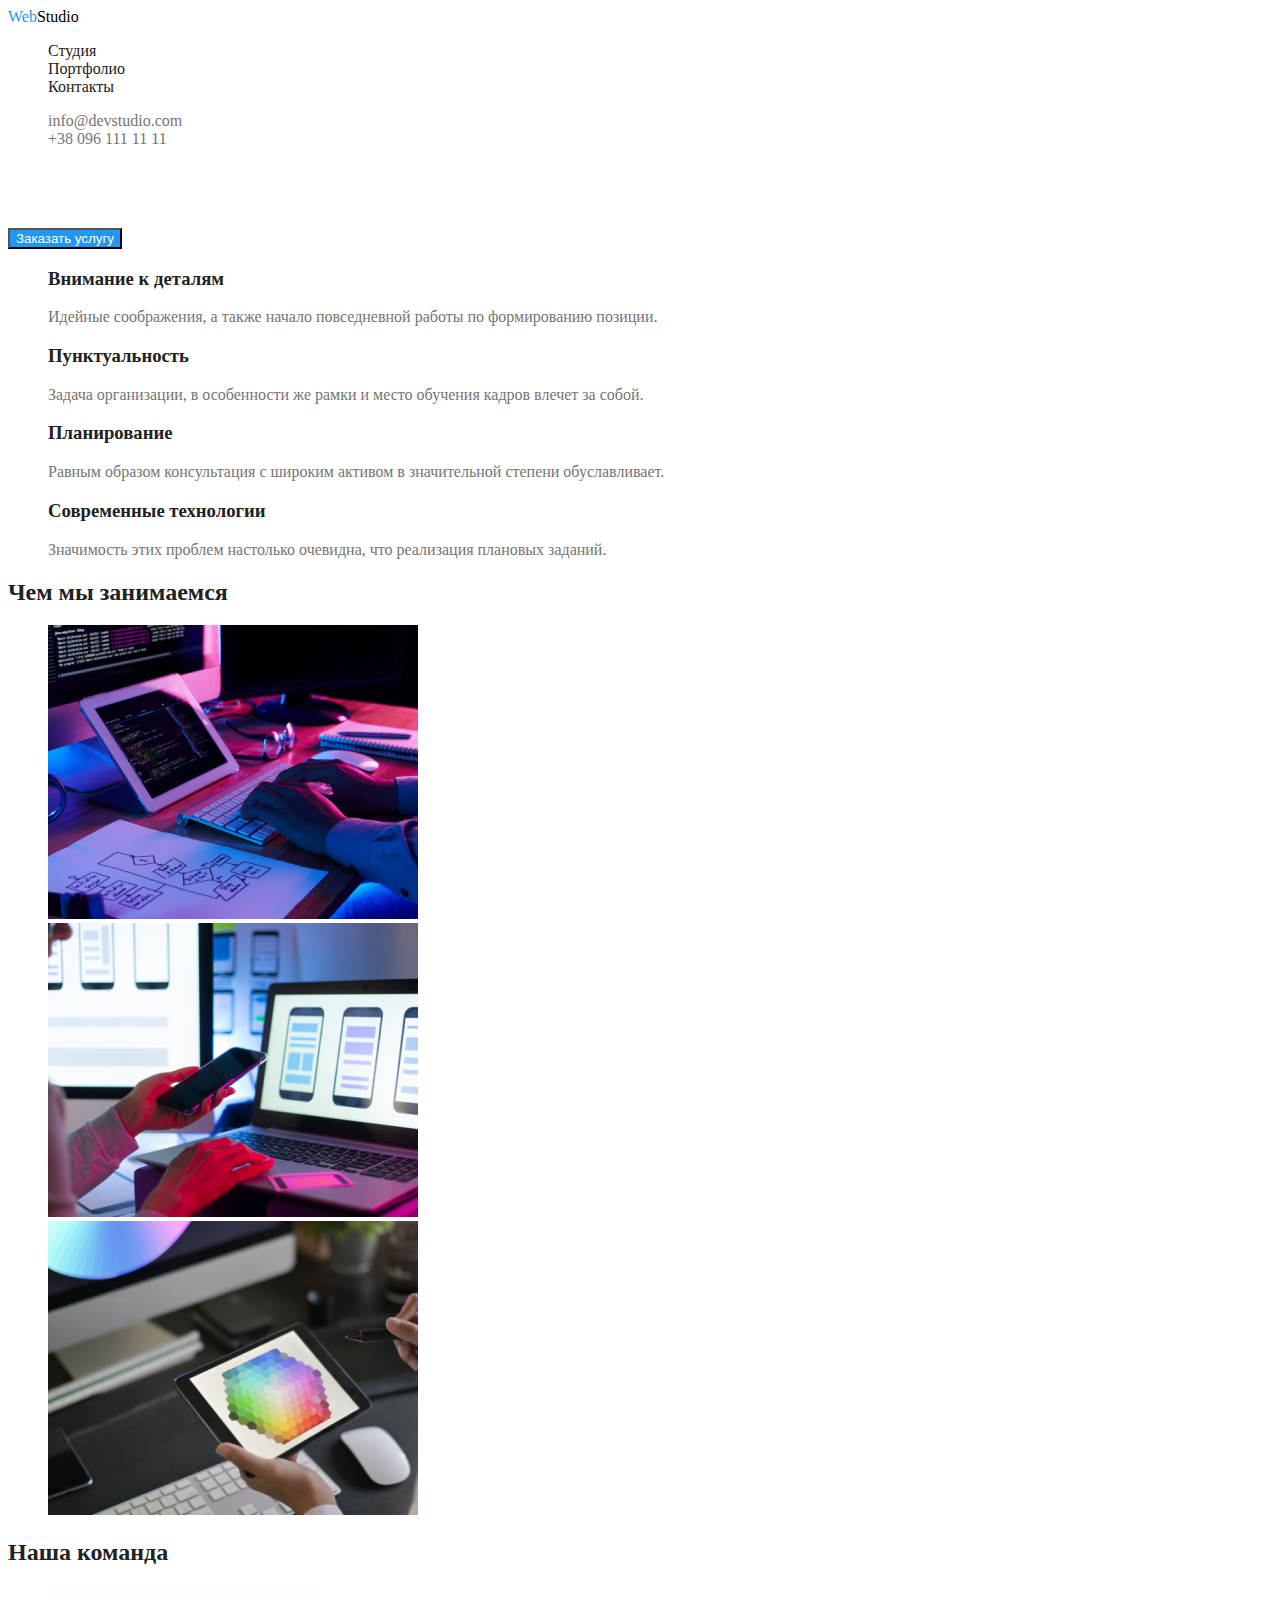
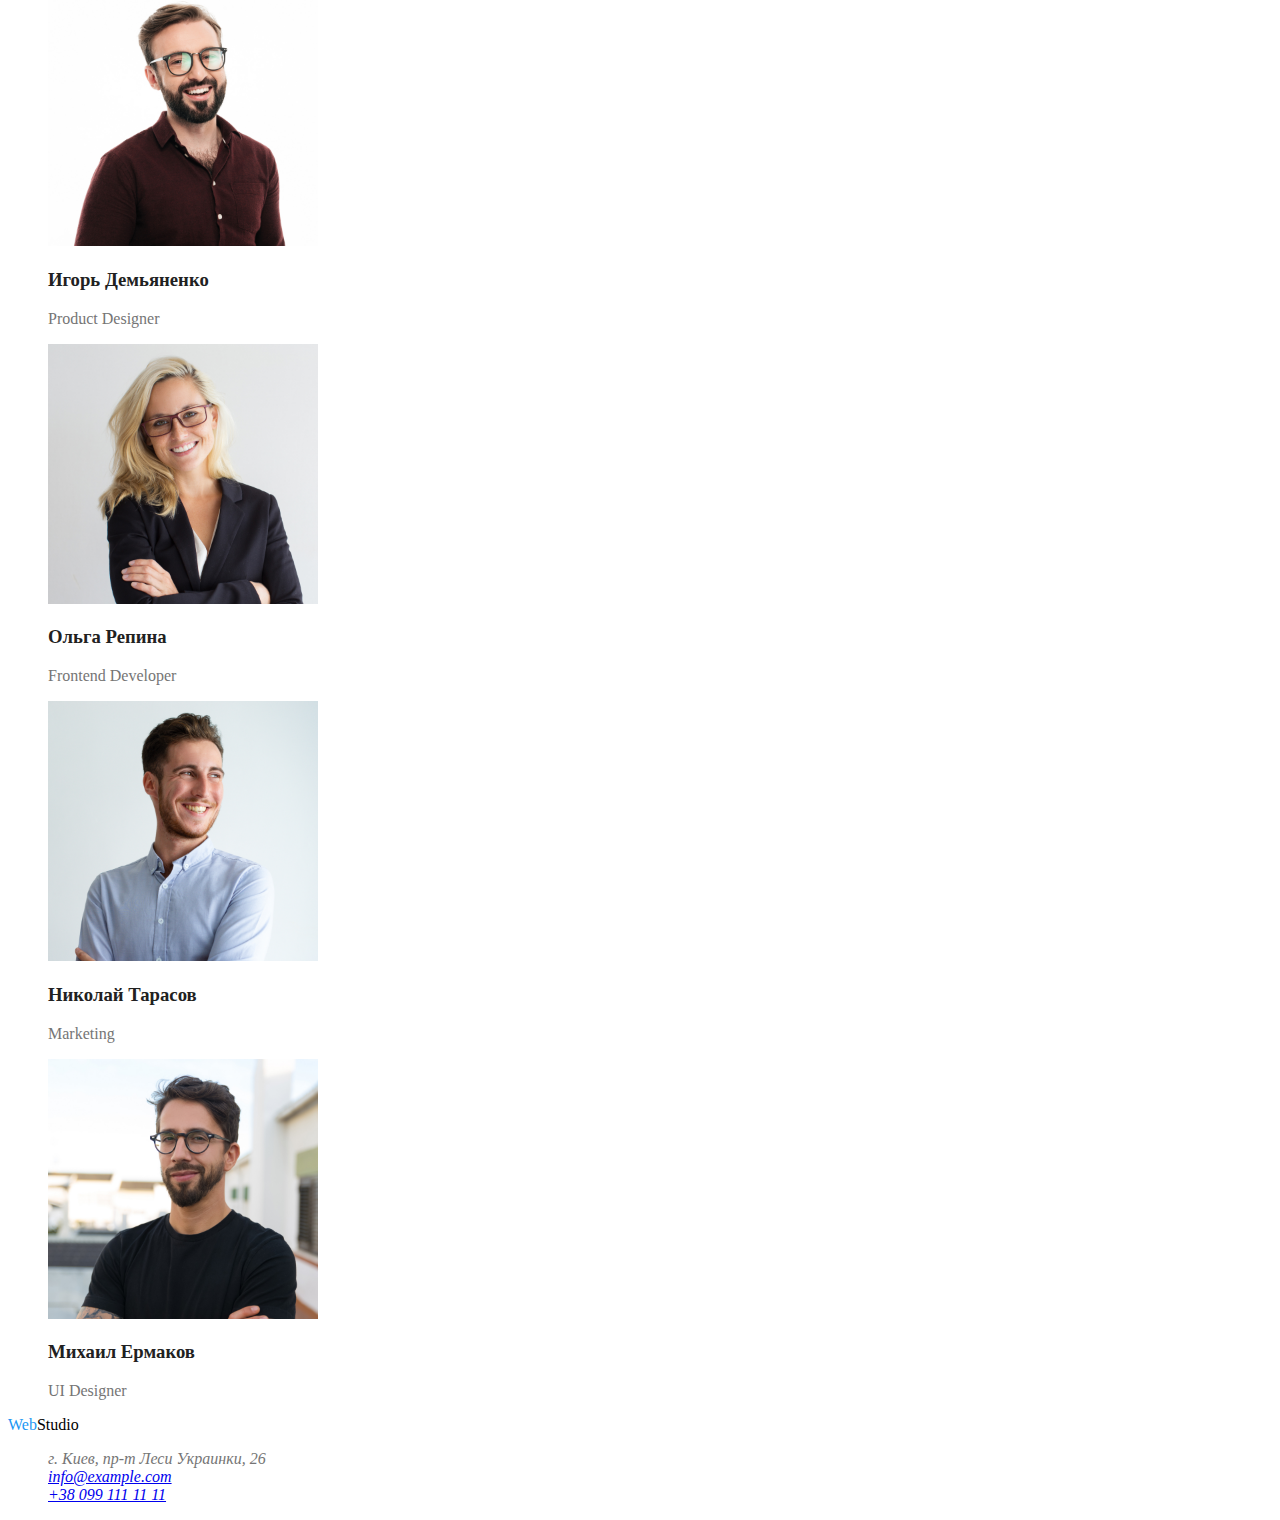
==== index.html @ d4bc8251 "Update index.html" ====
<!DOCTYPE html>
<html lang="ru">
<head>
    <meta charset="UTF-8">
    <meta name="viewport" content="width=device-width, initial-scale=1.0">
    <title>Document</title>
    <link rel="preconnect" href="https://fonts.gstatic.com">
    <link href="https://fonts.googleapis.com/css2?family=Roboto:wght@400;500;700;900&display=swap" rel="stylesheet">
    <link href="https://fonts.googleapis.com/css2?family=Raleway:wght@700&display=swap" rel="stylesheet">
    <link href="css/style.css" rel="stylesheet">

</head>
<body>
    <!-- Шапка сайта -->
    <header>
        <nav>       
            <a href="./" class="logo">
                Web<span class="logo-second">Studio</span>
            </a>
            <ul class="site-nav list">
                <li><a href="" class="link">Студия</a></li>
                <li><a href="./portfolio.html" class="link">Портфолио</a></li>
                <li><a href="" class="link">Контакты</a></li>
            </ul>
            <ul class="contacts-nav list">
                <li><a href="mailto:info@devstudio.com" class="link">info@devstudio.com</a></li>
                <li><a href="tel:+380961111111" class="link">+38 096 111 11 11</a></li>
            </ul>
        </nav>
    </header>

    <main>
        <!-- Герой -->
        <section class="hero">
            <h1 class="hero-title">Эффективные решения для вашего бизнеса</h1>
            <input class="hero-button" 
            type="button" 
            value="Заказать услугу">
        </section>

        <!-- Преимущества -->
        <section class="section">
            <h2 hidden class="section-title">Наши преимущества</h2>
            <ul class="features-list list">
                <li>
                    <h3 class="title">Внимание к деталям</h3>
                    <p>
                        Идейные соображения, а также 
                        начало повседневной работы по 
                        формированию позиции.
                    </p>
                </li>
                <li>
                    <h3 class="title">Пунктуальность</h3>
                    <p>
                        Задача организации, в особенности 
                        же рамки и место обучения кадров 
                        влечет за собой.
                    </p>
                </li>
                <li>
                    <h3 class="title">Планирование</h3>
                    <p>
                        Равным образом консультация с 
                        широким активом в значительной 
                        степени обуславливает.
                    </p>
                </li>
                <li>
                    <h3 class="title">Современные технологии</h3>
                    <p>
                        Значимость этих проблем настолько 
                        очевидна, что реализация плановых 
                        заданий.
                    </p>
                </li>
            </ul>
        </section>

        <!--Чем мы занимаемся-->
        <section class="section">
            <h2 class="section-title ">Чем мы занимаемся</h2>
            <ul class="works-title list">
                <li>
                    <img src="./images/img1.png" alt="десктопные приложения" 
                    width="370" height="294">
                </li>
                <li>
                    <img src="./images/img2.png" alt="мобильные приложения" 
                    width="370" height="294">
                </li>
                <li>
                    <img src="./images/img3.png" alt="дизайнерские решения" 
                    width="370" height="294">
                </li>
            </ul>
            
        </section>

        <!-- Наша команда-->
        <section class="section">
            <h2 class="section-title">Наша команда</h2>
            <ul class="employees-title list">
                <li>
                    <img src="./images/img11.jpg" alt="Игорь Демьяненко" 
                    width="270" height="260">
                        <h3 class="employee-name">Игорь Демьяненко</h3>
                    <p class="employee-position">Product Designer</p>
                </li>
                <li>
                    <img src="./images/img22.jpg" alt="Ольга Репина" 
                    width="270" height="260">
                        <h3 class="employee-name">Ольга Репина</h3>
                    <p class="employee-position">Frontend Developer</P>
                </li>
                <li>
                    <img src="./images/img33.jpg" alt="Николай Тарасов" 
                    width="270" height="260">
                        <h3 class="employee-name">Николай Тарасов</h3>
                    <p class="employee-position">
                        Marketing
                    </p>
                </li>
                <li>
                    <img src="images/img44.jpg" alt="Михаил Ермаков" width="270">
                        <h3 class="employee-name">Михаил Ермаков</h3>
                    <p class="employee-position">
                        UI Designer
                    </p>
                </li>
            </ul>
        </section>

    </main>

    <!-- Подвал -->
    <footer>

        <a href="/" class="logo">
            Web<span class="logo-second">Studio</span>
        </a>
        <address>

            <ul class="footer-address list">
                <li>
                    г. Киев, пр-т Леси Украинки, 26
                </li>
                <li>
                    <a href="mailto:info@example.com" class="footer-contacts">info@example.com</a>
                </li>
                <li>
                    <a href="tel:+380991111111" class="footer-contacts">+38 099 111 11 11</a>
                </li>
            </ul>
        </address>
    </footer>

</body>
</html>
---- css/style.css ----
:root {
  --primary-text-color: #757575;
  --title-text-color: #212121;
  --accent-color: #2196f3;
  --primary-page-color: #ffffff;
}

body {
  background-color: var(--primary-page-color);
  color: var(--primary-text-color);
}

.list {
  list-style: none;
}

/*Шапка сайта*/
.logo {
  color: var(--accent-color);
  text-decoration: none;
}

.logo-second {
  color: #000000;
}

.site-nav .link {
  color: var(--title-text-color);
  text-decoration: none;
}

.site-nav .link:hover,
.site-nav .link:focus {
  color: var(--accent-color);
}

.contacts-nav .link {
  color: var(--primary-text-color);
  text-decoration: none;
}

.contacts-nav .link:hover,
.contacts-nav .link:focus {
  color: var(--accent-color);
}

/*section*/
.section-title {
  color: var(--title-text-color);
}

/*Герой*/
.hero-title {
  color: var(--primary-page-color);
}
.hero-button {
  background-color: var(--accent-color);
  color: var(--primary-page-color);
}

/*Преимущества*/
.features-list .title {
  color: var(--title-text-color);
}

/*чем мы занимаемся*/
.works-title {
}

/*наша команда*/
.employee-name {
  color: var(--title-text-color);
}
.employee-position {
  color: var(--primary-text-color);
}

/*подвал*/
.footer-address {
}

.footer-contacts {
}
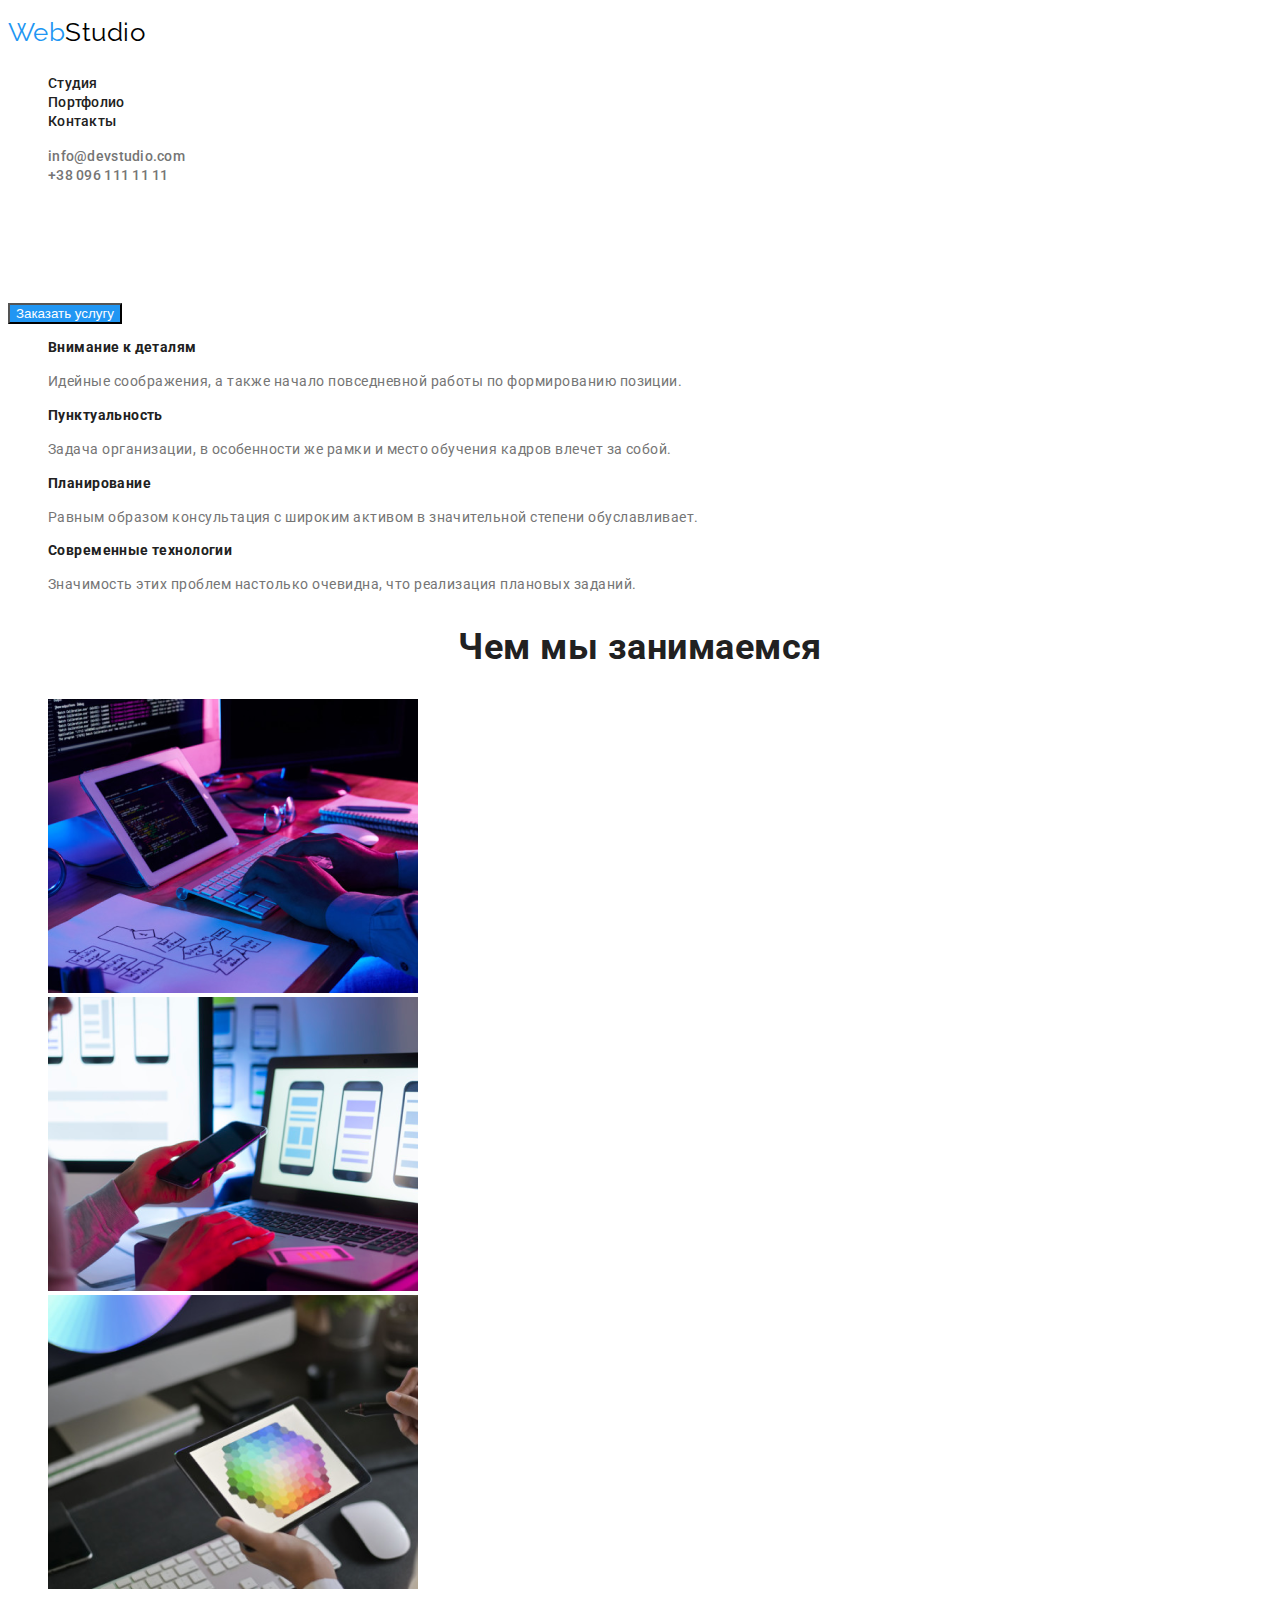
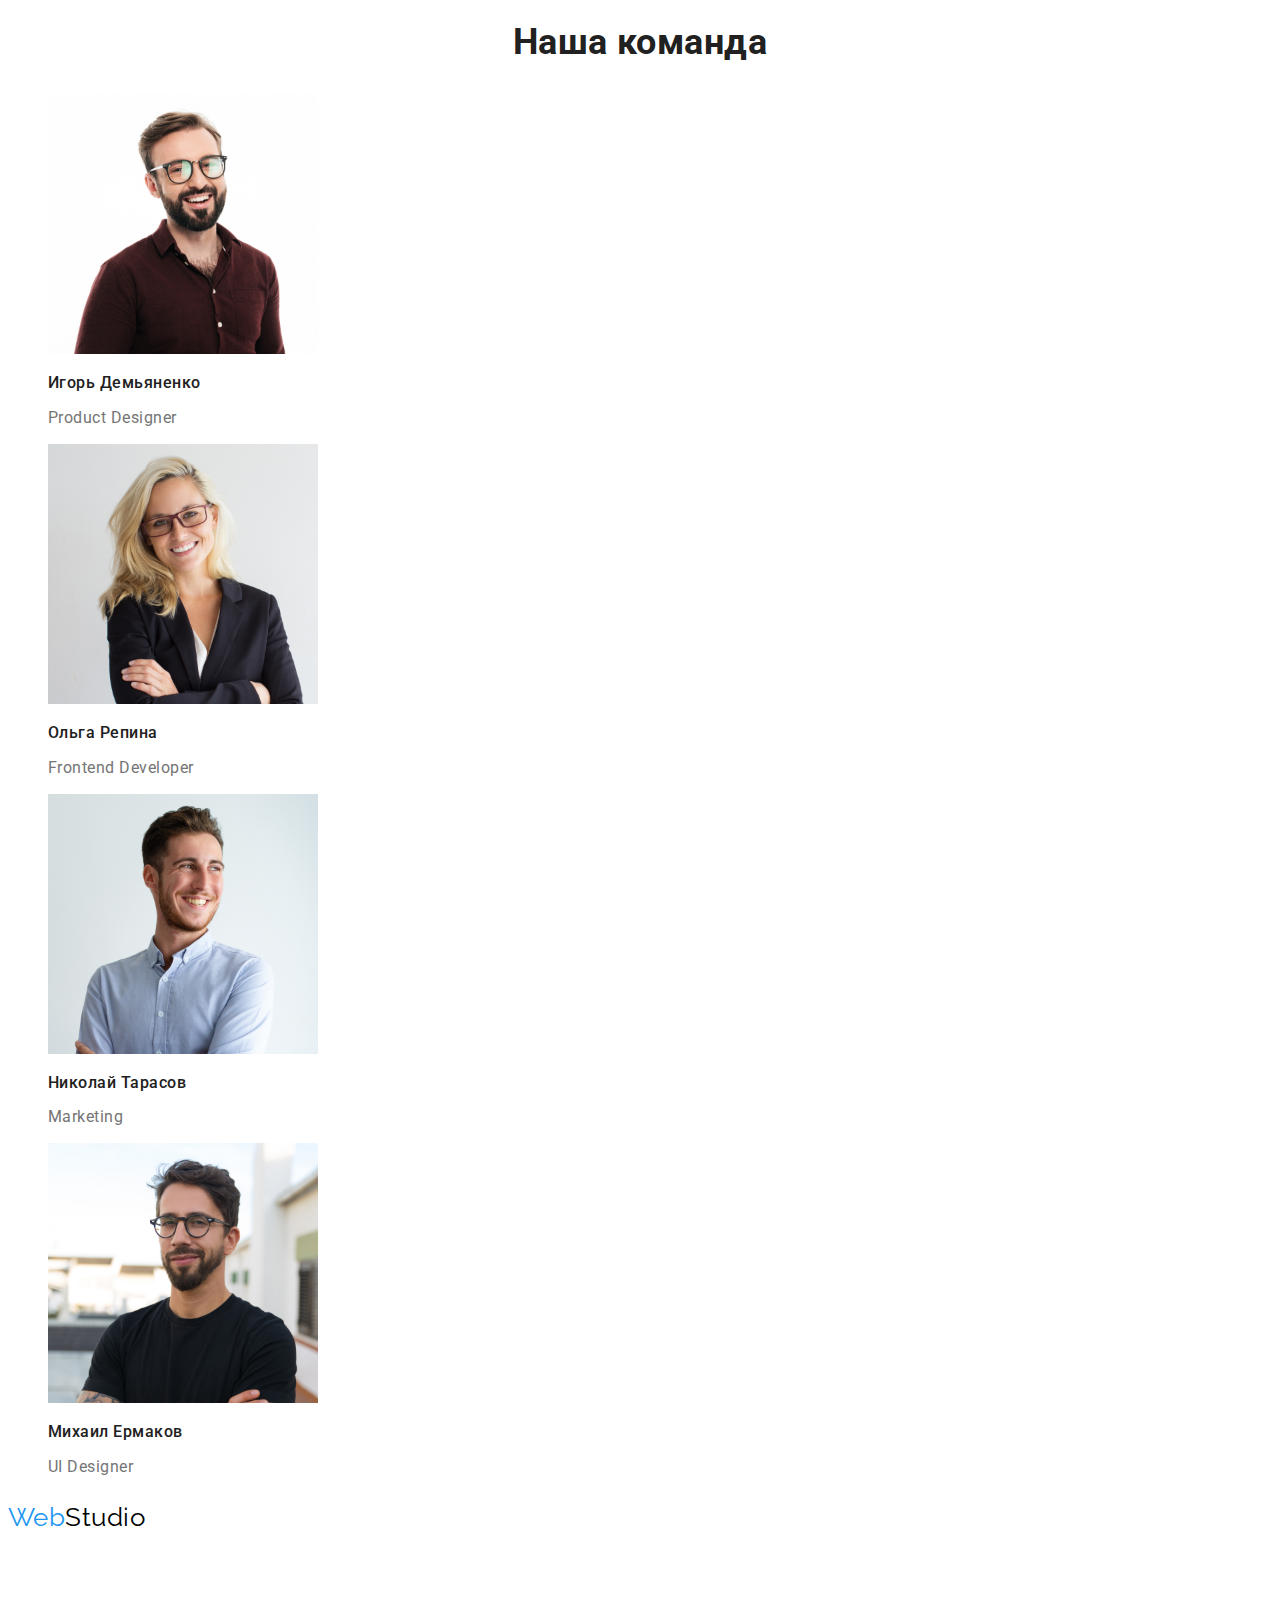
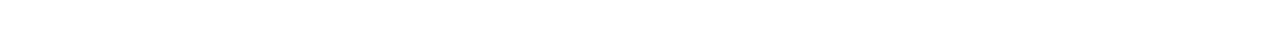
==== commit 3d600884: "q" ====
--- a/index.html
+++ b/index.html
@@ -5,8 +5,8 @@
     <meta name="viewport" content="width=device-width, initial-scale=1.0">
     <title>Document</title>
     <link rel="preconnect" href="https://fonts.gstatic.com">
-    <link href="https://fonts.googleapis.com/css2?family=Roboto:wght@400;500;700;900&display=swap" rel="stylesheet">
-    <link href="https://fonts.googleapis.com/css2?family=Raleway:wght@700&display=swap" rel="stylesheet">
+    <link href="https://fonts.googleapis.com/css2?family=Raleway:wght@700&family=Roboto:wght@400;500;700;900&display=swap"
+    rel="stylesheet">
     <link href="css/style.css" rel="stylesheet">
 
 </head>
@@ -44,7 +44,7 @@
             <ul class="features-list list">
                 <li>
                     <h3 class="title">Внимание к деталям</h3>
-                    <p>
+                    <p class="features-paragraph">
                         Идейные соображения, а также 
                         начало повседневной работы по 
                         формированию позиции.
@@ -52,7 +52,7 @@
                 </li>
                 <li>
                     <h3 class="title">Пунктуальность</h3>
-                    <p>
+                    <p class="features-paragraph">
                         Задача организации, в особенности 
                         же рамки и место обучения кадров 
                         влечет за собой.
@@ -60,7 +60,7 @@
                 </li>
                 <li>
                     <h3 class="title">Планирование</h3>
-                    <p>
+                    <p class="features-paragraph">
                         Равным образом консультация с 
                         широким активом в значительной 
                         степени обуславливает.
@@ -68,7 +68,7 @@
                 </li>
                 <li>
                     <h3 class="title">Современные технологии</h3>
-                    <p>
+                    <p class="features-paragraph">
                         Значимость этих проблем настолько 
                         очевидна, что реализация плановых 
                         заданий.
@@ -136,7 +136,7 @@
     <!-- Подвал -->
     <footer>
 
-        <a href="/" class="logo">
+        <a href="./" class="logo">
             Web<span class="logo-second">Studio</span>
         </a>
         <address>
--- a/css/style.css
+++ b/css/style.css
@@ -1,3 +1,7 @@
+/*
+font-family: 'Raleway', sans-serif;
+font-family: 'Roboto', sans-serif;
+*/
 :root {
   --primary-text-color: #757575;
   --title-text-color: #212121;
@@ -8,6 +12,8 @@
 body {
   background-color: var(--primary-page-color);
   color: var(--primary-text-color);
+  font-family: Roboto, sans-serif;
+  letter-spacing: 0.03em;
 }
 
 .list {
@@ -18,6 +24,9 @@
 .logo {
   color: var(--accent-color);
   text-decoration: none;
+  font-family: Raleway, sans-serif;
+  font-size: 26px;
+  line-height: 1.88;
 }
 
 .logo-second {
@@ -27,6 +36,10 @@
 .site-nav .link {
   color: var(--title-text-color);
   text-decoration: none;
+  font-weight: 500;
+  font-size: 14px;
+  line-height: 1.2;
+  letter-spacing: 0.02em;
 }
 
 .site-nav .link:hover,
@@ -37,6 +50,10 @@
 .contacts-nav .link {
   color: var(--primary-text-color);
   text-decoration: none;
+  font-weight: 500;
+  font-size: 14px;
+  line-height: 1.14;
+  letter-spacing: 0.02em;
 }
 
 .contacts-nav .link:hover,
@@ -47,11 +64,19 @@
 /*section*/
 .section-title {
   color: var(--title-text-color);
+  font-size: 36px;
+  line-height: 1.16;
+  text-align: center;
 }
 
 /*Герой*/
 .hero-title {
   color: var(--primary-page-color);
+  font-weight: 900;
+  font-size: 44px;
+  line-height: 1.37;
+  text-align: center;
+  letter-spacing: 0.06em;
 }
 .hero-button {
   background-color: var(--accent-color);
@@ -61,23 +86,40 @@
 /*Преимущества*/
 .features-list .title {
   color: var(--title-text-color);
+  font-size: 14px;
+  line-height: 1.14;
+  letter-spacing: 0.03em;
+}
+
+.features-paragraph {
+  font-size: 14px;
+  line-height: 1.7;
 }
 
 /*чем мы занимаемся*/
-.works-title {
-}
 
 /*наша команда*/
 .employee-name {
   color: var(--title-text-color);
+  font-weight: 500;
+  font-size: 16px;
+  line-height: 1.18;
 }
 .employee-position {
   color: var(--primary-text-color);
+  font-size: 16px;
+  line-height: 1.18;
 }
 
 /*подвал*/
 .footer-address {
+  color: #ffffff;
+  font-size: 14px;
+  line-height: 1.7;
 }
 
 .footer-contacts {
+  color: rgba(255, 255, 255, 0.6);
+  font-size: 14px;
+  line-height: 1.7;
 }
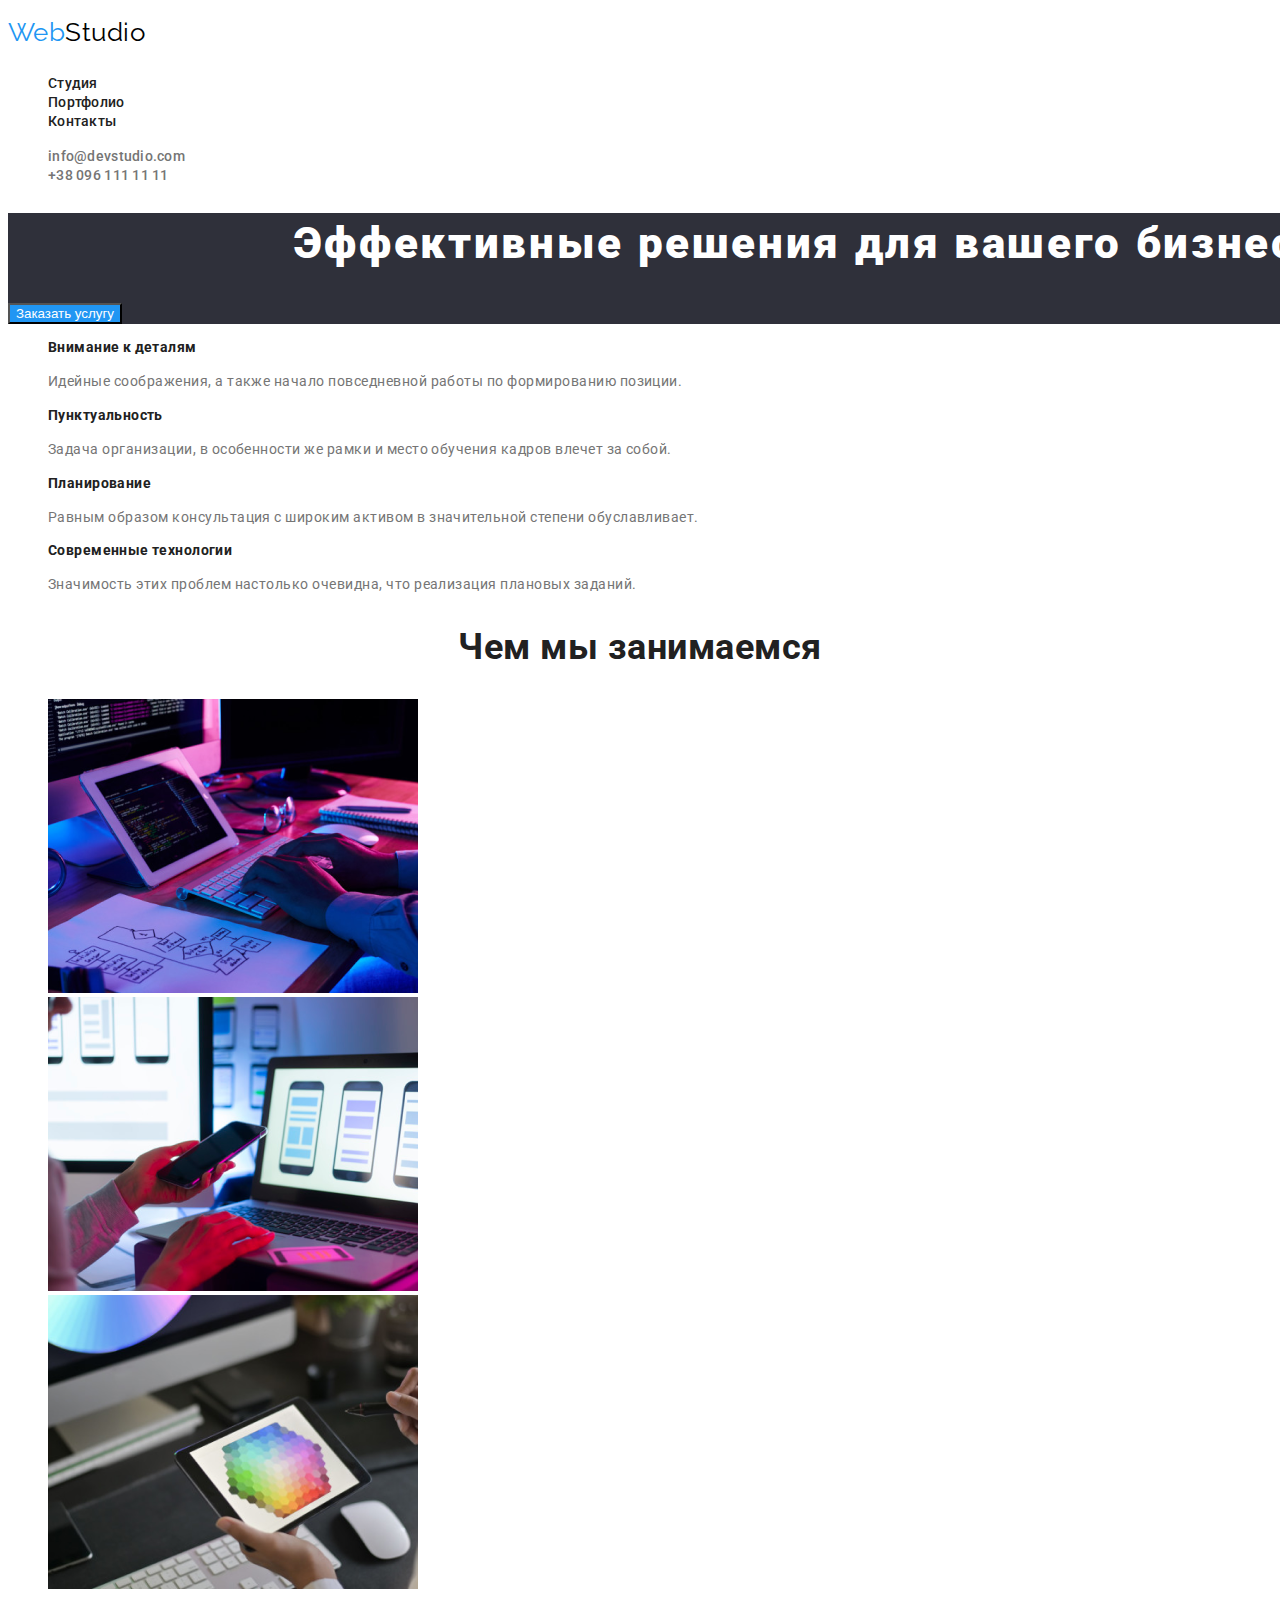
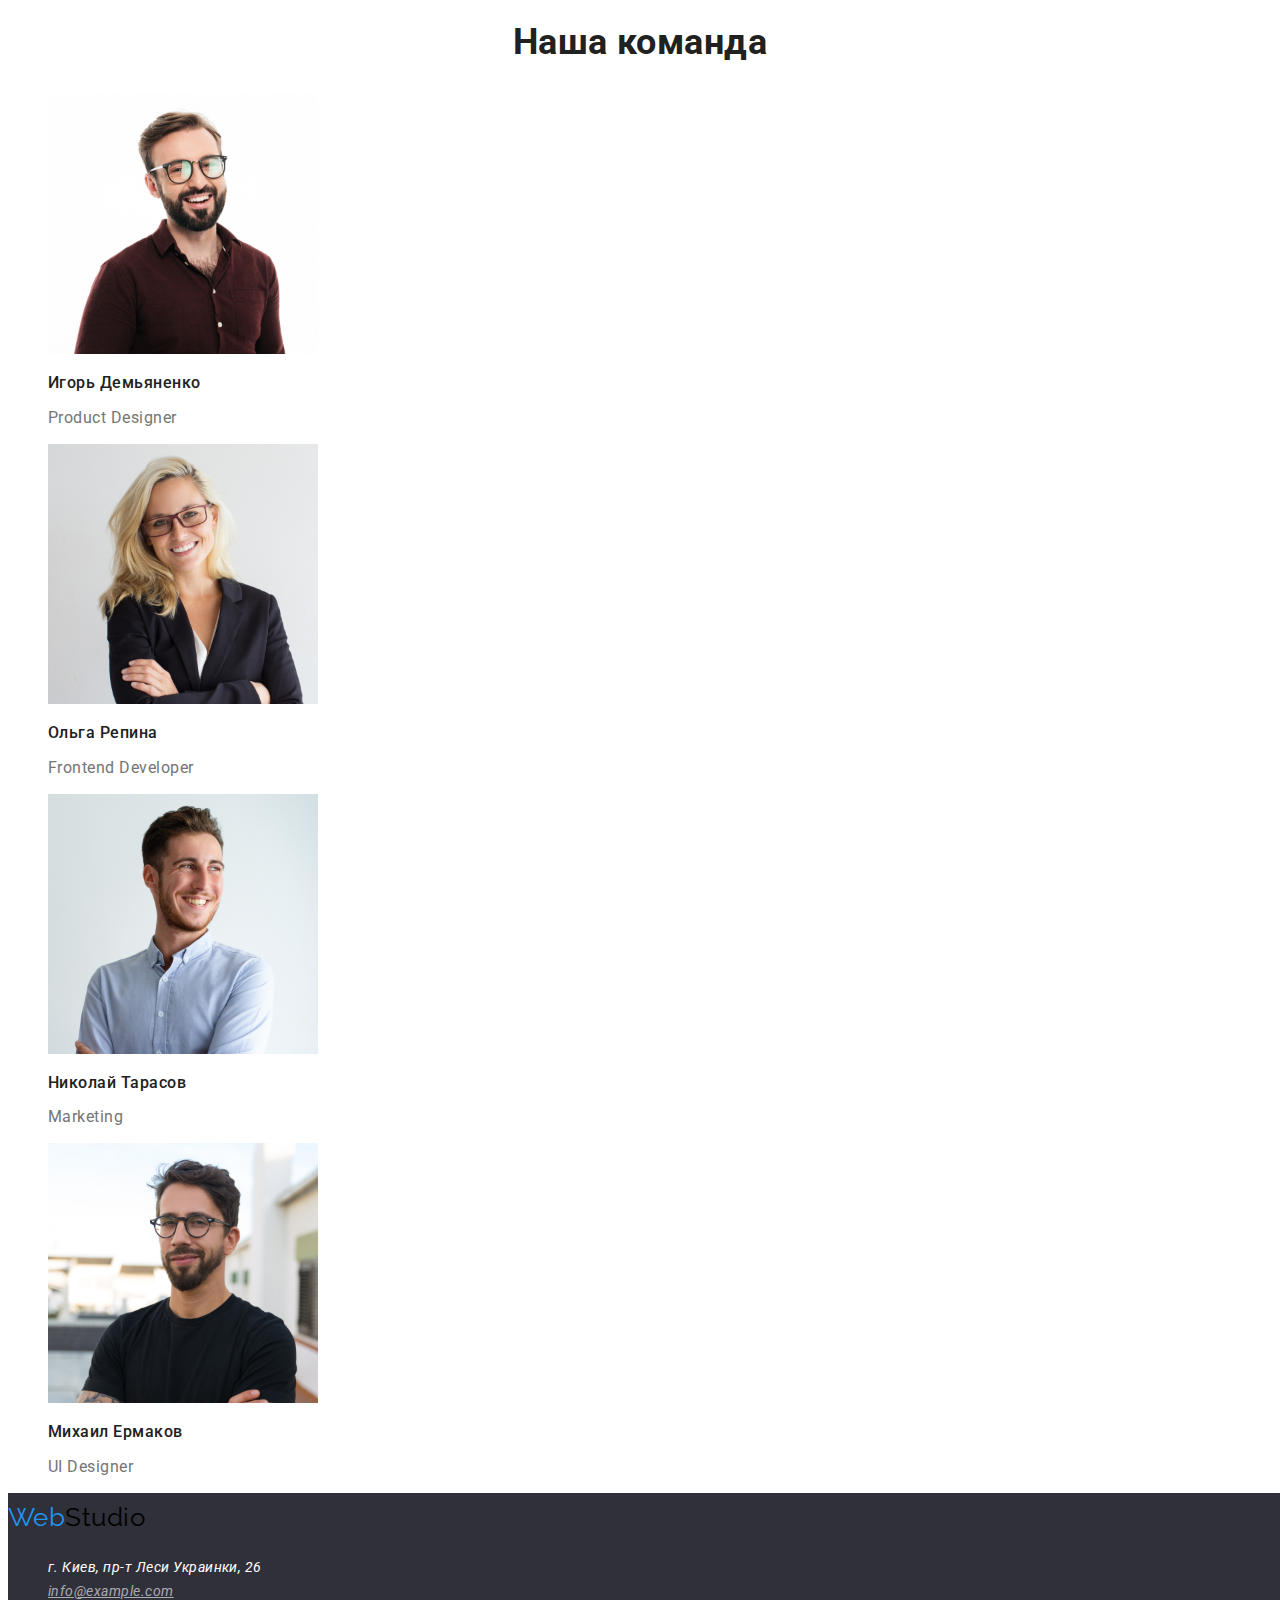
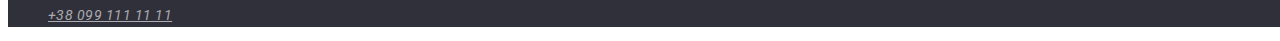
==== commit 5eaef1ba: "q" ====
--- a/index.html
+++ b/index.html
@@ -33,9 +33,7 @@
         <!-- Герой -->
         <section class="hero">
             <h1 class="hero-title">Эффективные решения для вашего бизнеса</h1>
-            <input class="hero-button" 
-            type="button" 
-            value="Заказать услугу">
+            <button class="hero-button" type="button">Заказать услугу</button>
         </section>
 
         <!-- Преимущества -->
@@ -134,7 +132,7 @@
     </main>
 
     <!-- Подвал -->
-    <footer>
+    <footer class="addresses-style">
 
         <a href="./" class="logo">
             Web<span class="logo-second">Studio</span>
--- a/css/style.css
+++ b/css/style.css
@@ -70,6 +70,11 @@
 }
 
 /*Герой*/
+.hero {
+  width: 1600px;
+  background-color: #2f303a;
+}
+
 .hero-title {
   color: var(--primary-page-color);
   font-weight: 900;
@@ -123,3 +128,34 @@
   font-size: 14px;
   line-height: 1.7;
 }
+
+.filter-button {
+  background-color: #f5f4fa;
+  color: var(--title-text-color);
+  font-weight: 500;
+  font-size: 16px;
+  line-height: 1.6;
+}
+
+.filter-button-active {
+  background-color: var(--accent-color);
+  color: var(--primary-page-color);
+}
+
+.addresses-style {
+  width: 1600px;
+  background-color: #2f303a;
+}
+
+.example-name {
+  font-size: 18px;
+  line-height: 2;
+  letter-spacing: 0.06ems;
+  color: var(--title-text-color);
+}
+
+.example-type {
+  font-size: 16px;
+  line-height: 1.87;
+  color: var(--primary-text-color);
+}
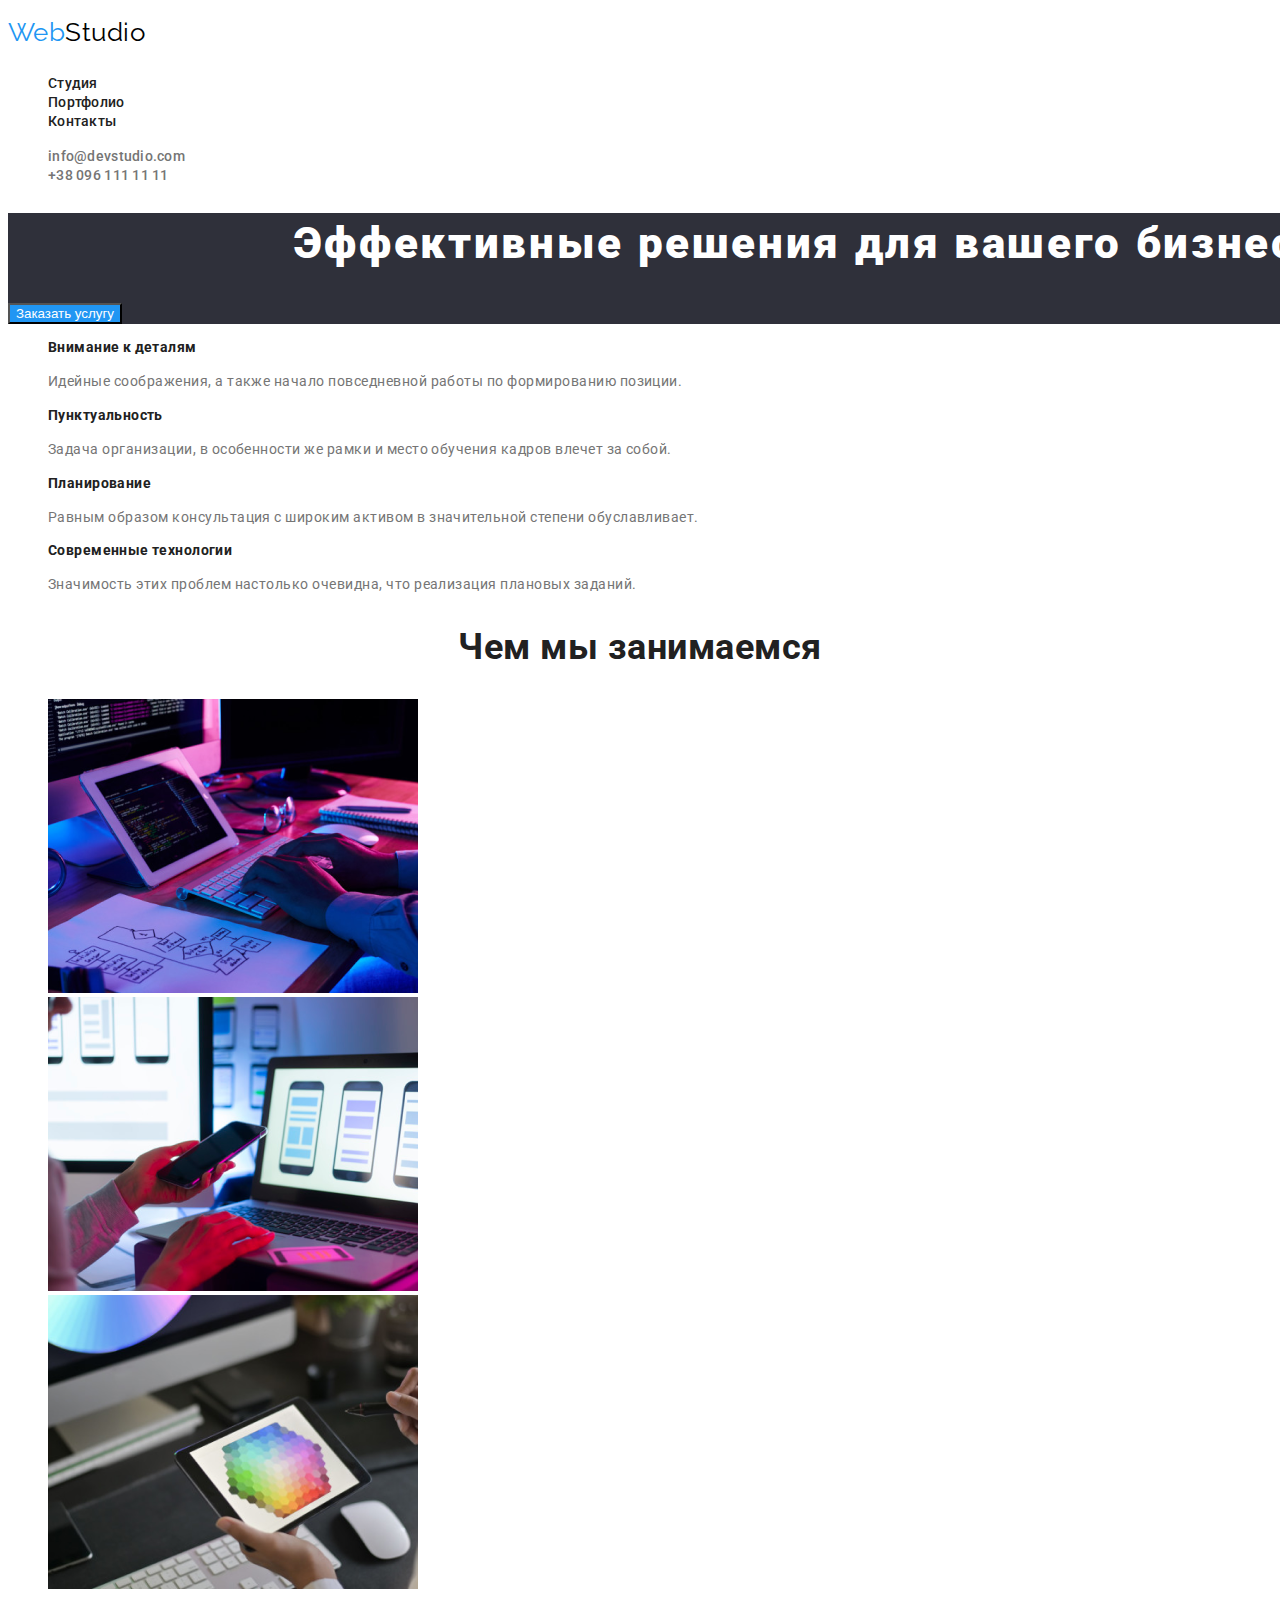
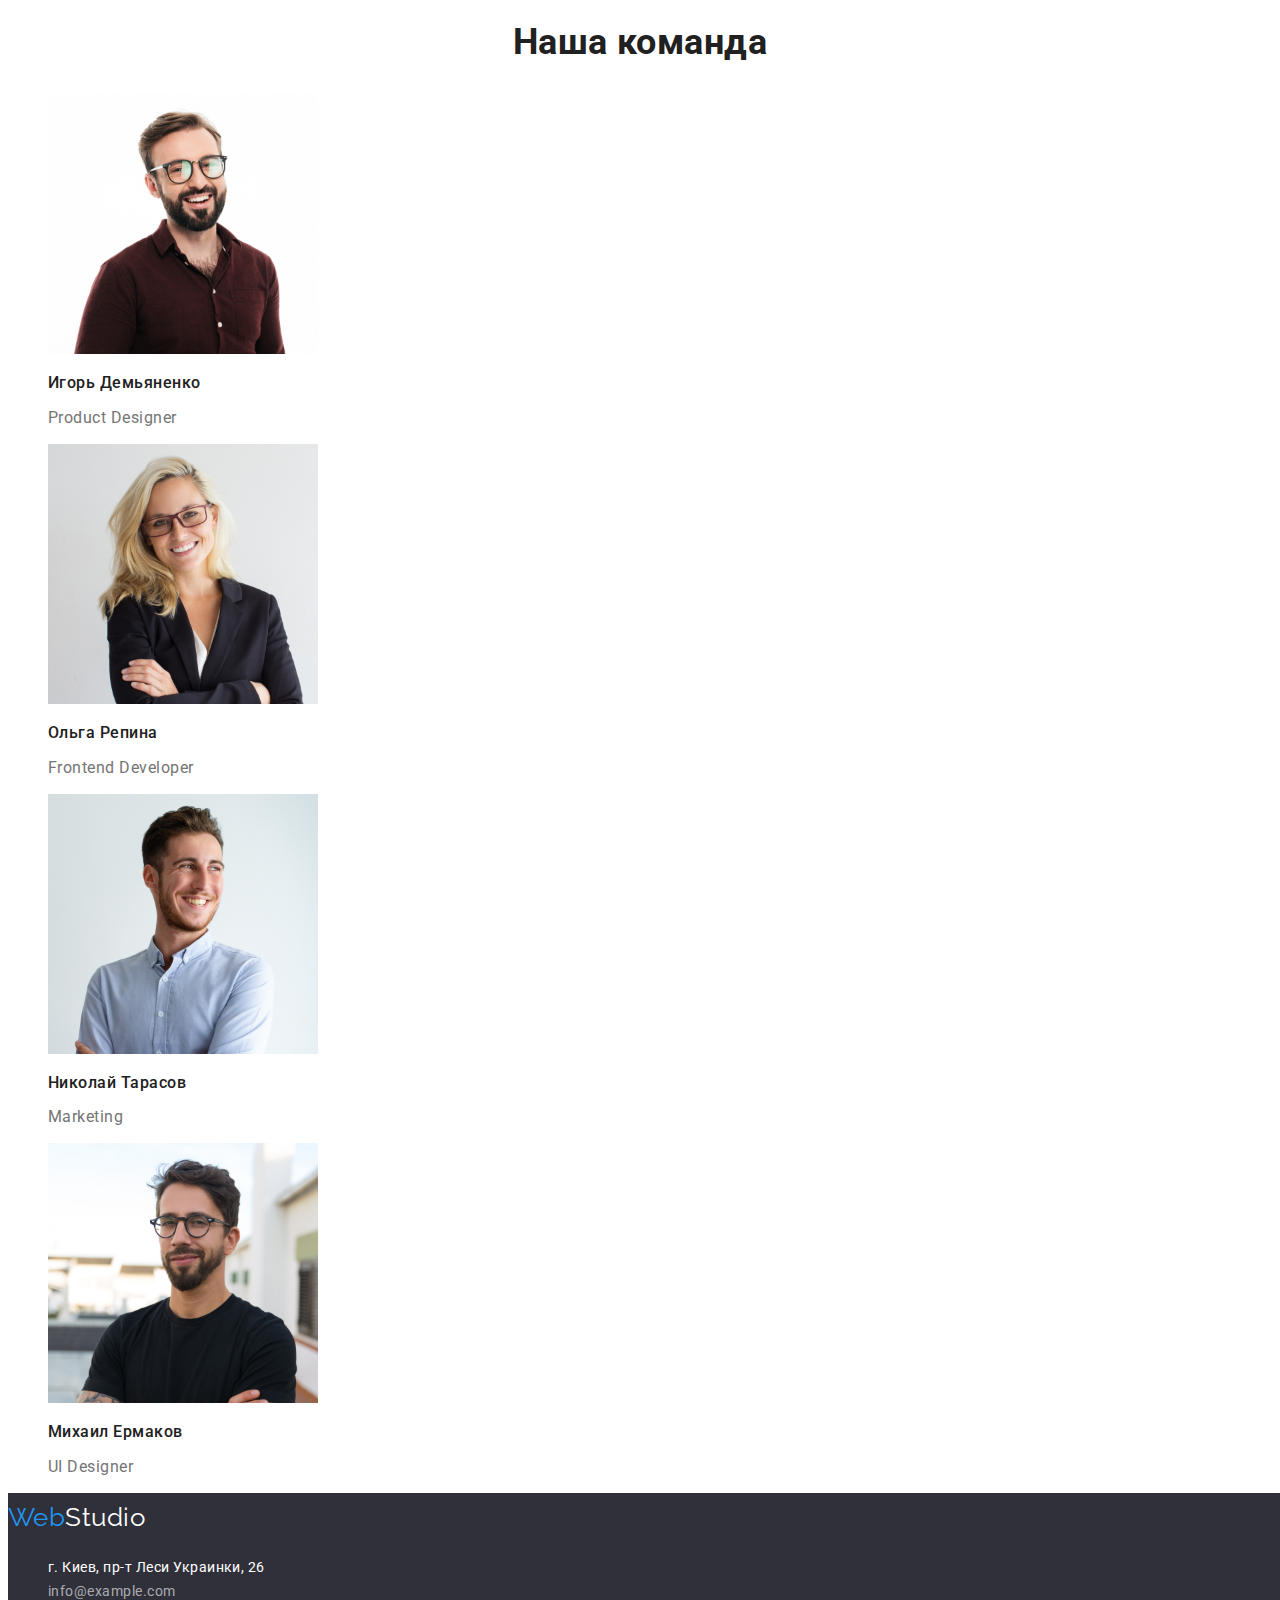
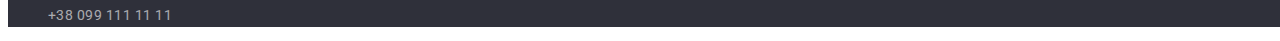
==== commit b44c983c: "q" ====
--- a/index.html
+++ b/index.html
@@ -133,12 +133,12 @@
 
     <!-- Подвал -->
     <footer class="addresses-style">
-
+    
         <a href="./" class="logo">
-            Web<span class="logo-second">Studio</span>
+            Web<span class="logo-second-footer">Studio</span>
         </a>
-        <address>
-
+        <address class="addresses-style">
+    
             <ul class="footer-address list">
                 <li>
                     г. Киев, пр-т Леси Украинки, 26
--- a/css/style.css
+++ b/css/style.css
@@ -117,6 +117,12 @@
 }
 
 /*подвал*/
+
+.addresses-style {
+  font-family: Roboto, sans-serif;
+  font-style: normal;
+  text-decoration: none;
+}
 .footer-address {
   color: #ffffff;
   font-size: 14px;
@@ -127,6 +133,7 @@
   color: rgba(255, 255, 255, 0.6);
   font-size: 14px;
   line-height: 1.7;
+  text-decoration: none;
 }
 
 .filter-button {
@@ -159,3 +166,7 @@
   line-height: 1.87;
   color: var(--primary-text-color);
 }
+
+.logo-second-footer {
+  color: var(--primary-page-color);
+}
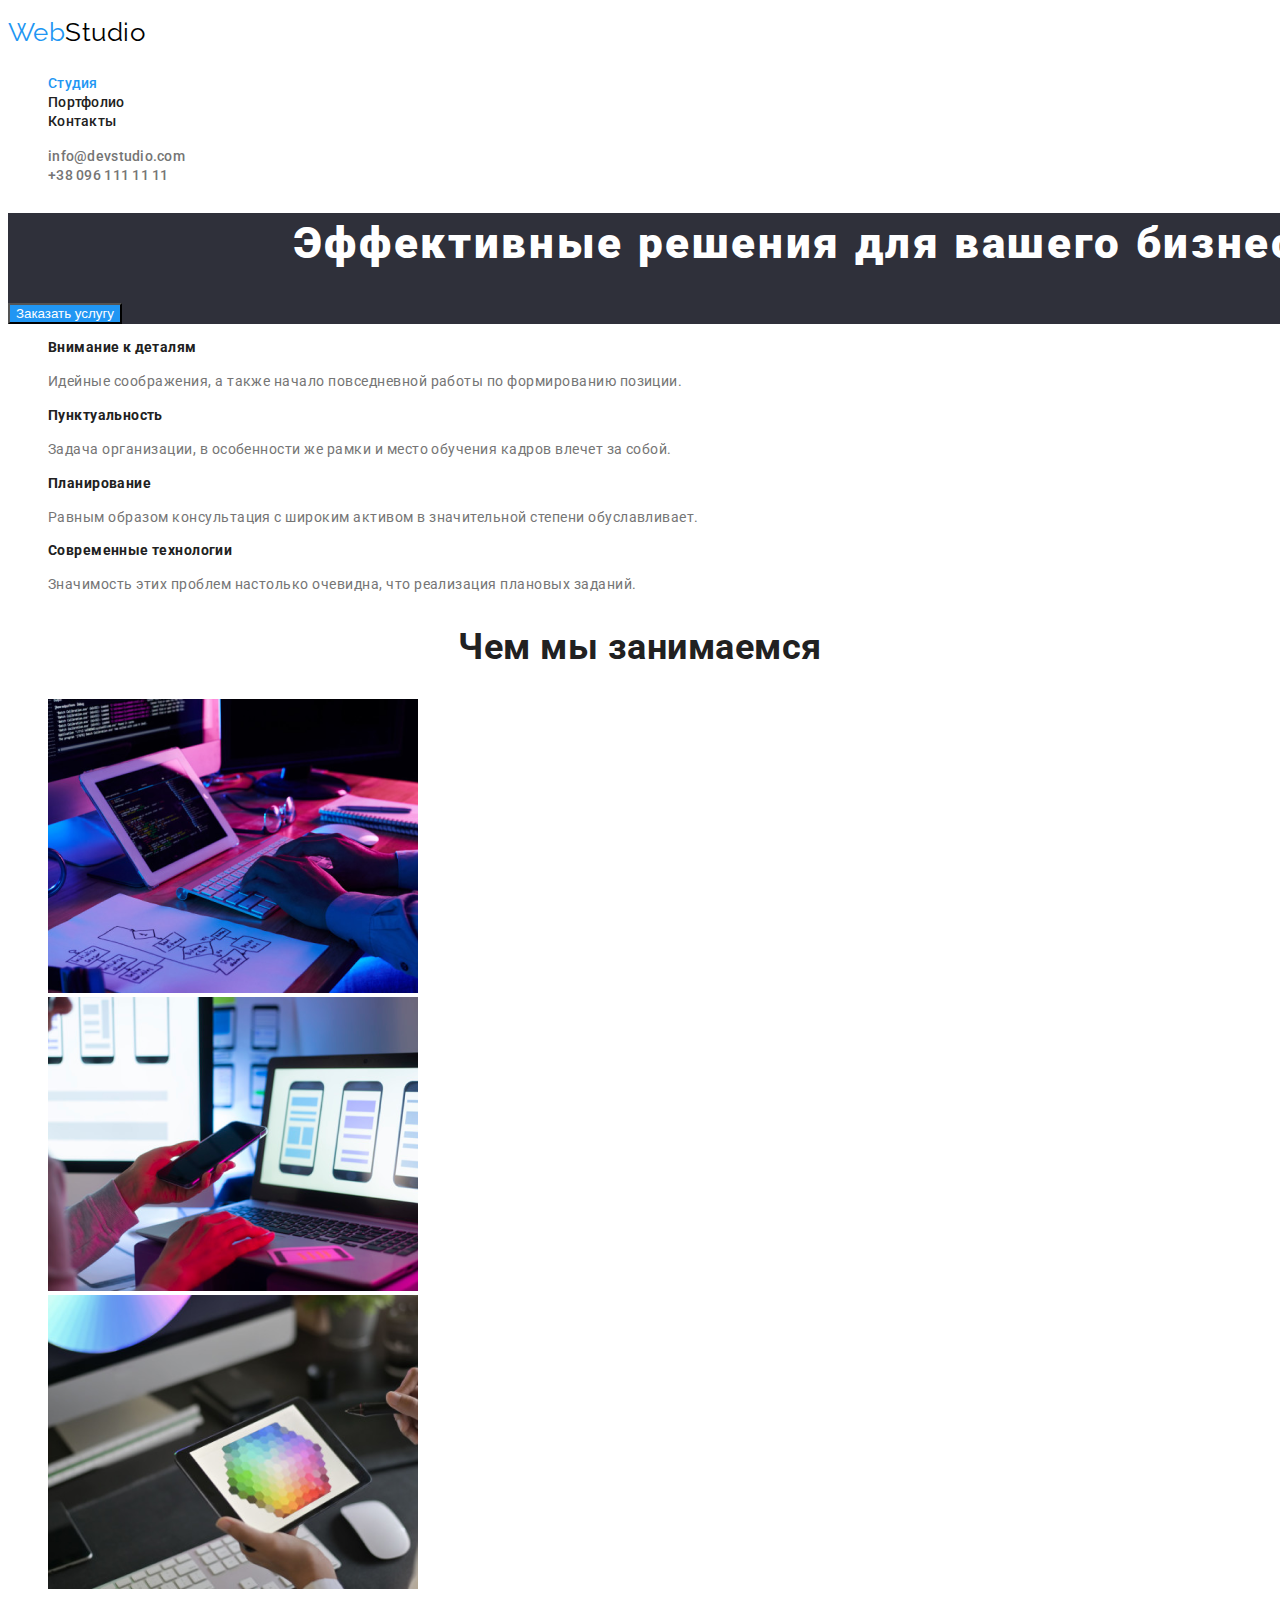
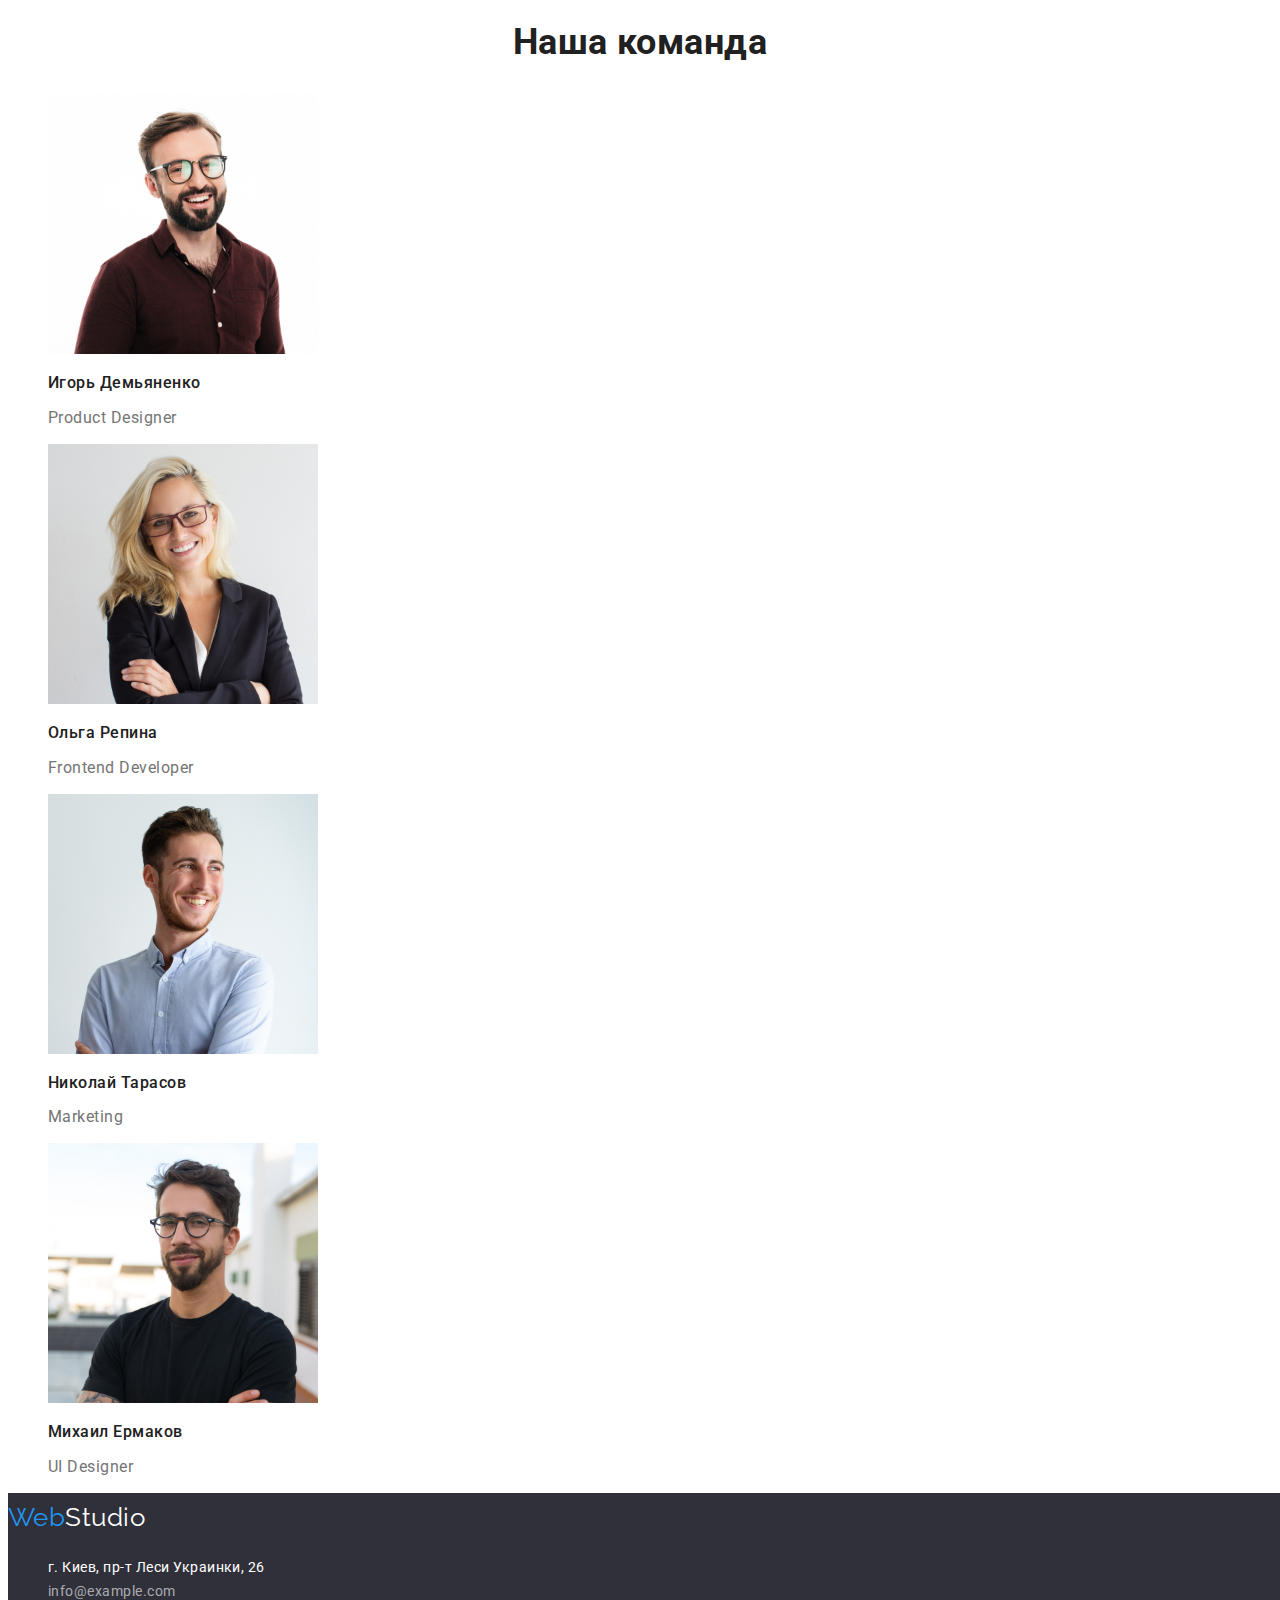
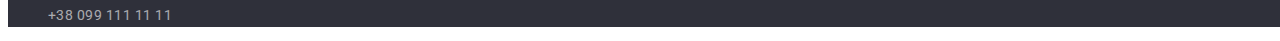
==== commit 3e1dec03: "q" ====
--- a/index.html
+++ b/index.html
@@ -1,12 +1,14 @@
 <!DOCTYPE html>
 <html lang="ru">
+    
 <head>
     <meta charset="UTF-8">
     <meta name="viewport" content="width=device-width, initial-scale=1.0">
     <title>Document</title>
     <link rel="preconnect" href="https://fonts.gstatic.com">
-    <link href="https://fonts.googleapis.com/css2?family=Raleway:wght@700&family=Roboto:wght@400;500;700;900&display=swap"
-    rel="stylesheet">
+    <link 
+        href="https://fonts.googleapis.com/css2?family=Raleway:wght@700&family=Roboto:wght@400;500;700;900&display=swap"
+        rel="stylesheet">
     <link href="css/style.css" rel="stylesheet">
 
 </head>
@@ -18,7 +20,7 @@
                 Web<span class="logo-second">Studio</span>
             </a>
             <ul class="site-nav list">
-                <li><a href="" class="link">Студия</a></li>
+                <li><a href="./" class="link current">Студия</a></li>
                 <li><a href="./portfolio.html" class="link">Портфолио</a></li>
                 <li><a href="" class="link">Контакты</a></li>
             </ul>
--- a/css/style.css
+++ b/css/style.css
@@ -44,6 +44,10 @@
 
 .site-nav .link:hover,
 .site-nav .link:focus {
+  color: var(--accent-color);
+}
+
+.link.current {
   color: var(--accent-color);
 }
 
@@ -144,7 +148,8 @@
   line-height: 1.6;
 }
 
-.filter-button-active {
+.portfolio-list .filter-button:hover,
+.portfolio-list .filter-button:focus {
   background-color: var(--accent-color);
   color: var(--primary-page-color);
 }
